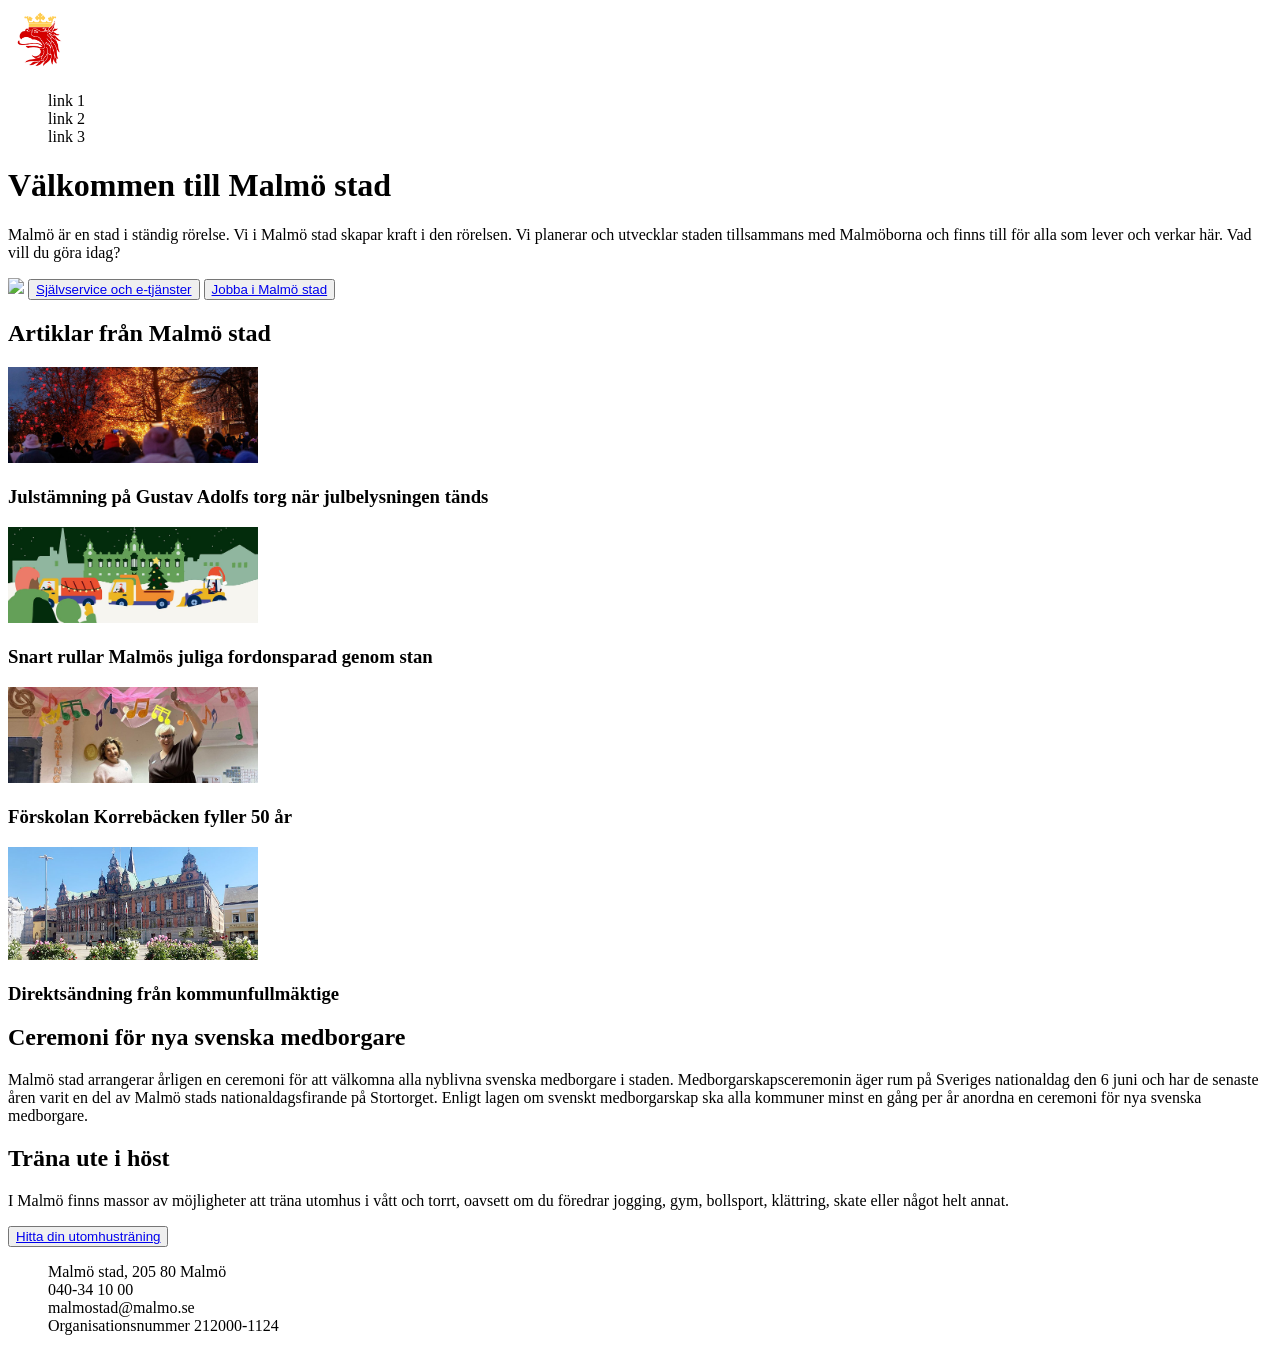
==== foundations/flex/landing-page/index.html @ e3801309 "Landing page All Content" ====
<!DOCTYPE html>
<html lang="en">
<head>
    <meta charset="UTF-8">
    <meta name="viewport" content="width=<device-width>, initial-scale=1.0">
    <title>Document</title>
    <link rel="preconnect" href="https://fonts.googleapis.com">
		<link rel="preconnect" href="https://fonts.gstatic.com" crossorigin>
		<link href="https://fonts.googleapis.com/css2?family=Roboto:ital,wght@0,100..900;1,100..900&display=swap" rel="stylesheet">
    <link rel="stylesheet" href="style.css">
</head>
<body>
    <div class="header">
      <img id="logo" src="images/malmo-logo.png" />
      <ul>
        <li>link 1</li>
        <li>link 2</li>
        <li>link 3</li>
      </ul>
    </div>

    <div class="content">

      <div class="section">
        <h1>Välkommen till Malmö stad</h1>
        <p>Malmö är en stad i ständig rörelse. 
          Vi i Malmö stad skapar kraft i den rörelsen. 
          Vi planerar och utvecklar staden 
          tillsammans med Malmöborna 
          och finns till för alla som lever och verkar här. 
          Vad vill du göra idag?</p>
        <img class="feelgood-image" src="images/Västra-hamnen-bron.jpg" />
        <button><a href="https://sjalvservice.malmo.se/">Självservice och e-tjänster</a></button>
        <button><a href="/Jobb.html">Jobba i Malmö stad</a></button>
      </div>

      <div class="section">
        <h2>Artiklar från Malmö stad</h2>
        <div class="article">
          <img class="article-image" src="images/julbelysning dragarbild.jpg" />
          <h3>Julstämning på Gustav Adolfs torg när julbelysningen tänds</h3>
        </div>
        <div class="article">
          <img class="article-image" src="images/fordonsparad.jpg" />
          <h3>Snart rullar Malmös juliga fordonsparad genom stan</h3>
        </div>
        <div class="article">
          <img class="article-image" src="images/korrebacken.jpg" />
          <h3>Förskolan Korrebäcken fyller 50 år</h3>
        </div>
        <div class="article">
          <img class="article-image" src="images/radhuset_sensommar.jpg" />
          <h3>Direktsändning från kommunfullmäktige</h3>
      </div>

      <div class="section">
        <h2>Ceremoni för nya svenska medborgare</h2>
        <p>Malmö stad arrangerar årligen en ceremoni för att välkomna alla nyblivna svenska medborgare i staden.
          Medborgarskapsceremonin äger rum på Sveriges nationaldag den 6 juni och har de senaste åren varit en del av Malmö stads nationaldagsfirande på Stortorget.
          Enligt lagen om svenskt medborgarskap ska alla kommuner minst en gång per år anordna en ceremoni för nya svenska medborgare.</p>
      </div>

      <div class="section">
        <h2>Träna ute i höst</h2>
        <p>I Malmö finns massor av möjligheter att träna utomhus i vått och torrt, oavsett om du föredrar jogging, gym, bollsport, klättring, skate eller något helt annat.</p>
        <button><a href="/Uppleva-och-gora/Idrott-och-traning/Trana-ute-i-Malmo.html">Hitta din utomhusträning</a></button>
      </div>

    </div>

    <div class="footer">
      <ul>
        <li>Malmö stad, 205 80 Malmö</li>
        <li>040-34 10 00</li>
        <li>malmostad@malmo.se</li>
        <li>Organisationsnummer 212000-1124</li>
      </ul>
    </div>
    
</body>
</html>
---- foundations/flex/landing-page/style.css ----
#logo {
    width:64px;
}

ul {
    list-style: none;
}

.feelgood-image {
    width: 400px;
}
.article-image {
    width: 250px;
}
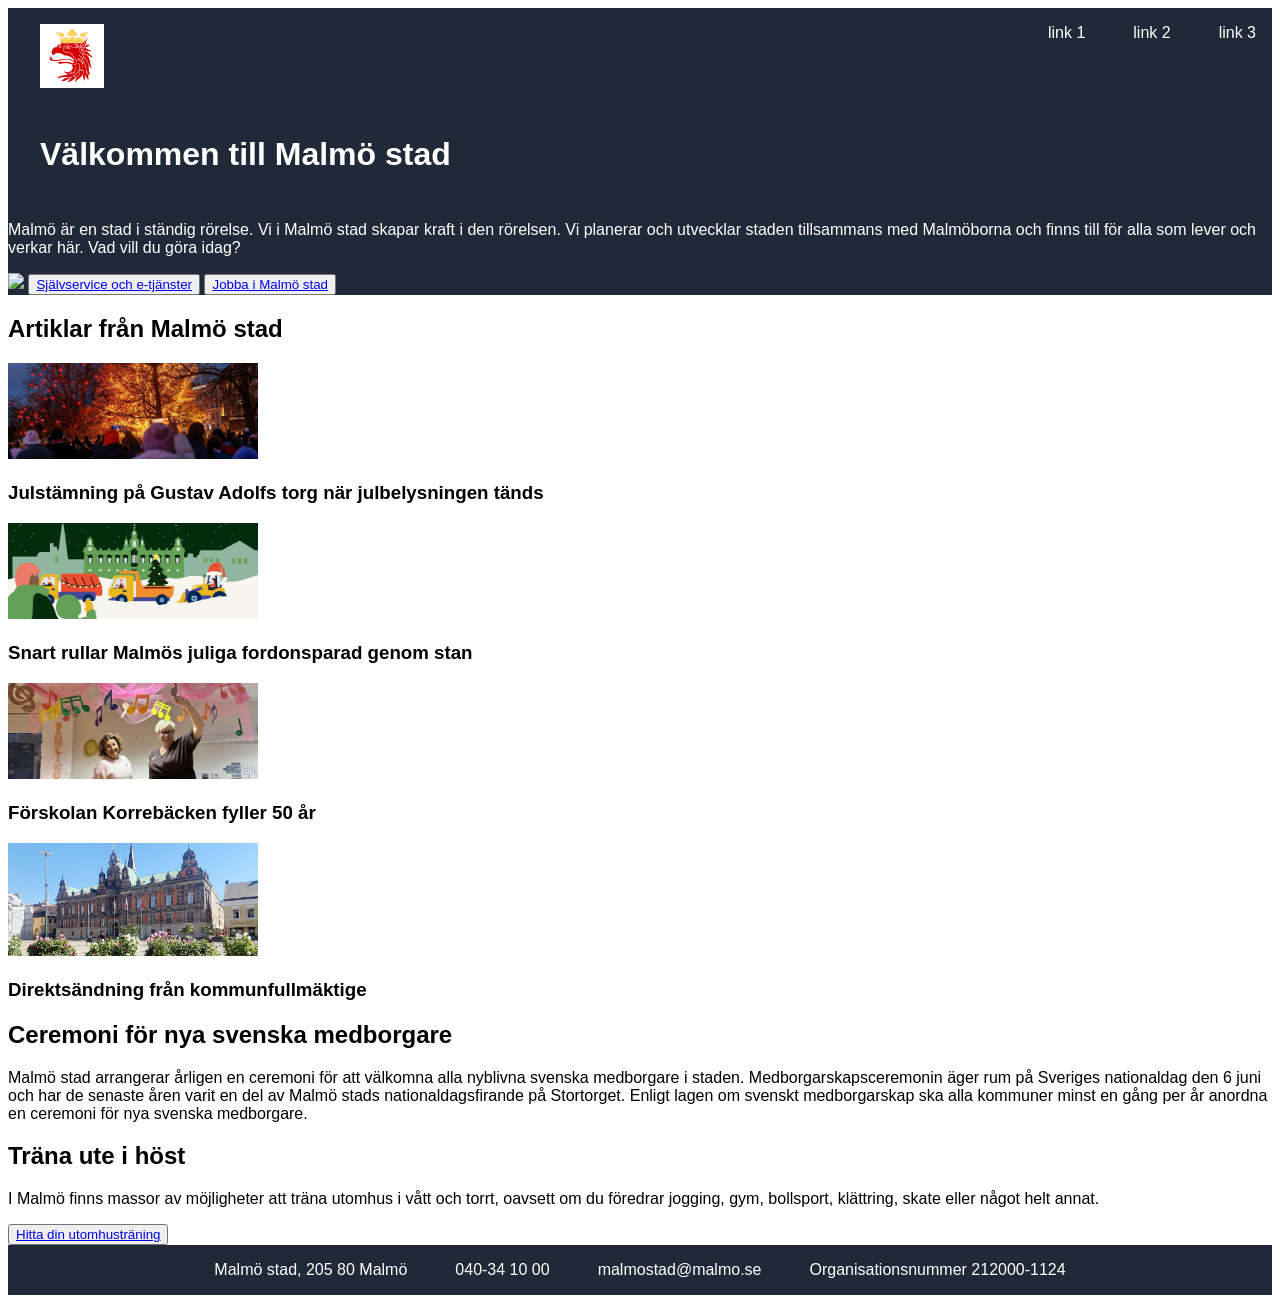
==== commit 77101715: "Header en footer" ====
--- a/foundations/flex/landing-page/index.html
+++ b/foundations/flex/landing-page/index.html
@@ -21,7 +21,7 @@
 
     <div class="content">
 
-      <div class="section">
+      <div class="section hero">
         <h1>Välkommen till Malmö stad</h1>
         <p>Malmö är en stad i ständig rörelse. 
           Vi i Malmö stad skapar kraft i den rörelsen. 
--- a/foundations/flex/landing-page/style.css
+++ b/foundations/flex/landing-page/style.css
@@ -1,10 +1,37 @@
+body {
+    font-family: "Roboto", sans-serif;
+}
+.header, .hero, .footer {
+    background-color: #1F2937;
+    color: white;
+}
+/* flex */
+.header {
+    display: flex;
+    justify-content: space-between;
+}
+ul {
+    list-style: none;
+    margin:0;
+    padding:1rem;
+    display:flex;
+    gap: 3rem;
+}
+.footer ul {
+    justify-content: center;
+}
+
 #logo {
     width:64px;
+    padding:1rem 2rem;
 }
 
-ul {
-    list-style: none;
+h1 {
+    margin: 0;
+    padding: 2rem;
 }
+
+
 
 .feelgood-image {
     width: 400px;
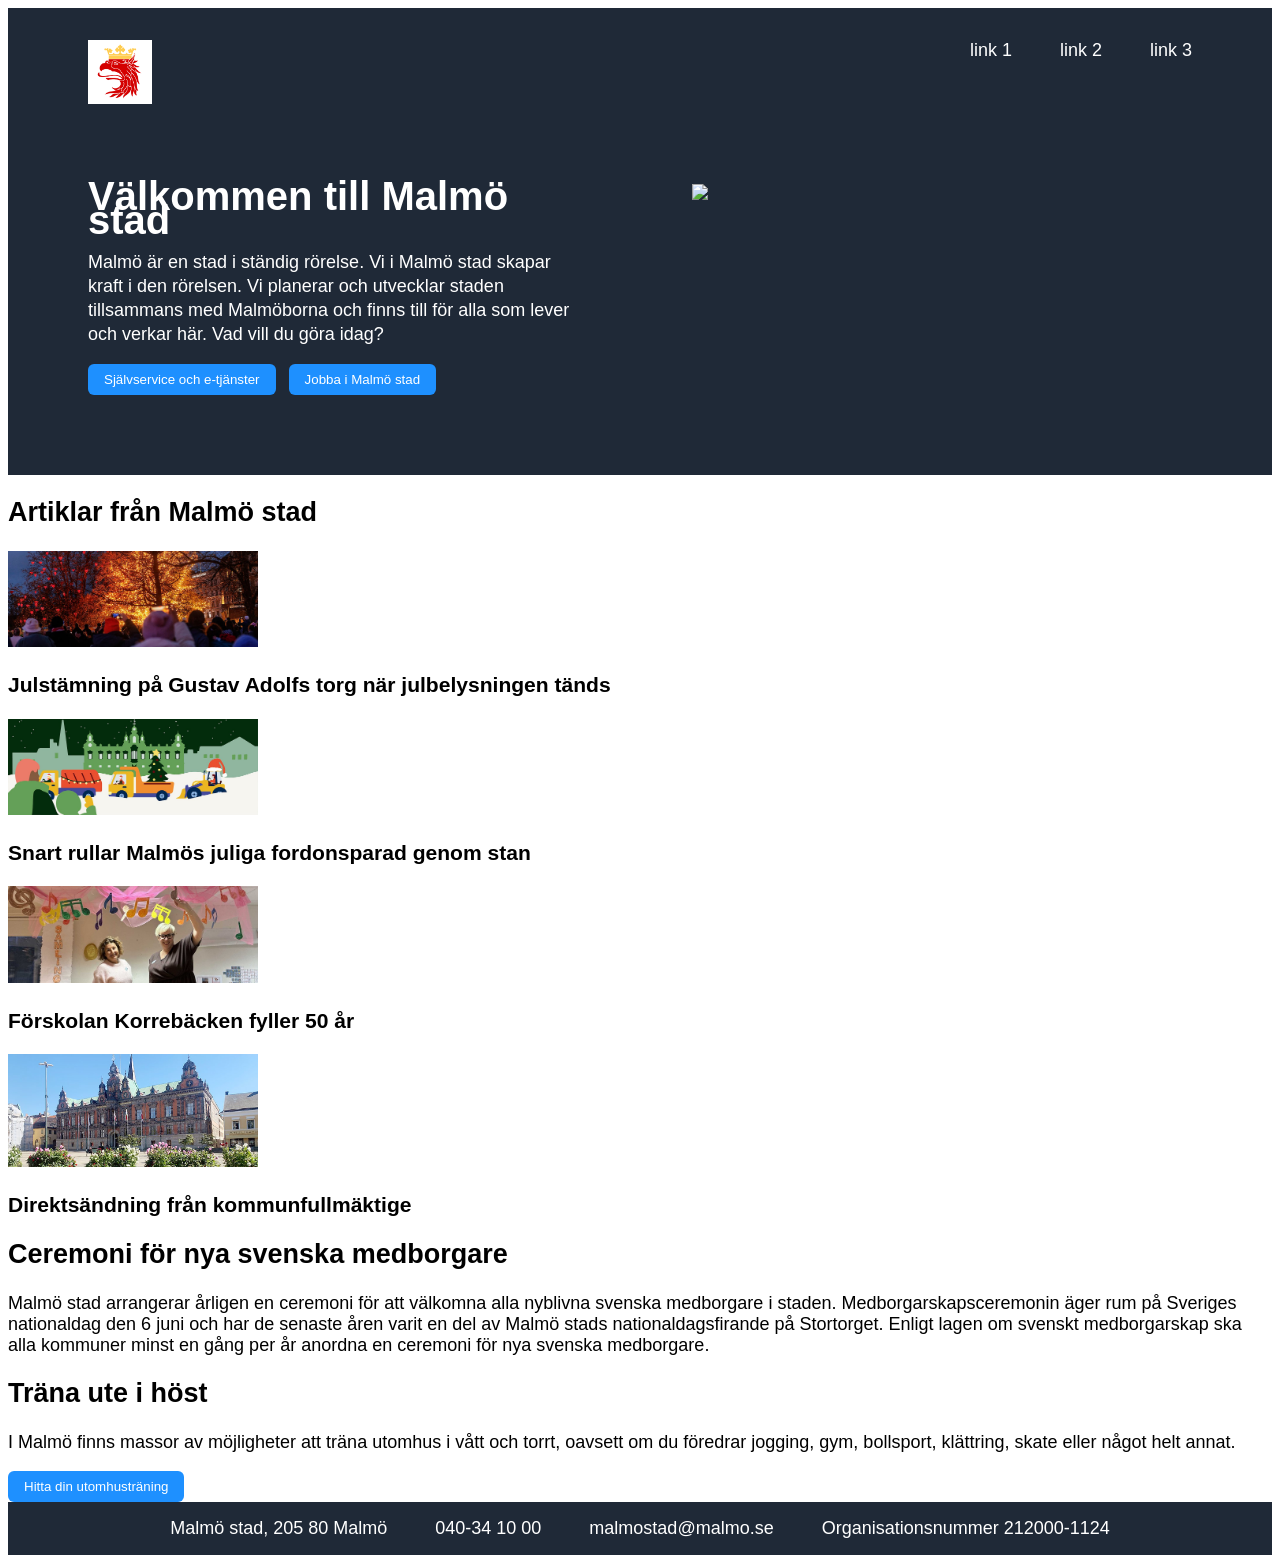
==== commit 81a2d4b2: "Hero" ====
--- a/foundations/flex/landing-page/index.html
+++ b/foundations/flex/landing-page/index.html
@@ -22,16 +22,19 @@
     <div class="content">
 
       <div class="section hero">
-        <h1>Välkommen till Malmö stad</h1>
-        <p>Malmö är en stad i ständig rörelse. 
-          Vi i Malmö stad skapar kraft i den rörelsen. 
-          Vi planerar och utvecklar staden 
-          tillsammans med Malmöborna 
-          och finns till för alla som lever och verkar här. 
-          Vad vill du göra idag?</p>
+        <div class="text">
+          <h1>Välkommen till Malmö stad</h1>
+          <p>Malmö är en stad i ständig rörelse. 
+            Vi i Malmö stad skapar kraft i den rörelsen. 
+            Vi planerar och utvecklar staden 
+            tillsammans med Malmöborna 
+            och finns till för alla som lever och verkar här. 
+            Vad vill du göra idag?</p>
+          <button><a href="https://sjalvservice.malmo.se/">Självservice och e-tjänster</a></button>
+          <button><a href="/Jobb.html">Jobba i Malmö stad</a></button>
+        </div>
+      
         <img class="feelgood-image" src="images/Västra-hamnen-bron.jpg" />
-        <button><a href="https://sjalvservice.malmo.se/">Självservice och e-tjänster</a></button>
-        <button><a href="/Jobb.html">Jobba i Malmö stad</a></button>
       </div>
 
       <div class="section">
--- a/foundations/flex/landing-page/style.css
+++ b/foundations/flex/landing-page/style.css
@@ -1,41 +1,75 @@
 body {
     font-family: "Roboto", sans-serif;
+    font-size: 18px;
 }
+
+/* colors */
+
 .header, .hero, .footer {
     background-color: #1F2937;
     color: white;
 }
+
 /* flex */
 .header {
     display: flex;
     justify-content: space-between;
+    padding: 2rem 5rem 0 5rem;
 }
 ul {
     list-style: none;
     margin:0;
-    padding:1rem;
     display:flex;
     gap: 3rem;
 }
+
 .footer ul {
     justify-content: center;
+    padding:1rem;
 }
 
-#logo {
-    width:64px;
-    padding:1rem 2rem;
+.hero {
+    padding: 5rem;
+    display: flex;
+    justify-content: space-between;
+    gap: 2rem;
+    line-height: 24px;
+}
+.text {
+    width: 500px;
 }
 
 h1 {
     margin: 0;
-    padding: 2rem;
+    font-size: 40px;
 }
 
 
+/* images */
+
+#logo {
+    width:64px;
+    /* padding:1rem 2rem; */
+}
 
 .feelgood-image {
-    width: 400px;
+    width: 500px;
 }
 .article-image {
     width: 250px;
+}
+
+/* buttons */
+
+button {
+    background-color: dodgerblue;
+    padding: .5rem 1rem;
+    border-radius: 6px;
+    border: none;
+    margin-right: .5rem;
+}
+
+button a {
+    color: white;
+    text-decoration: none;
 }
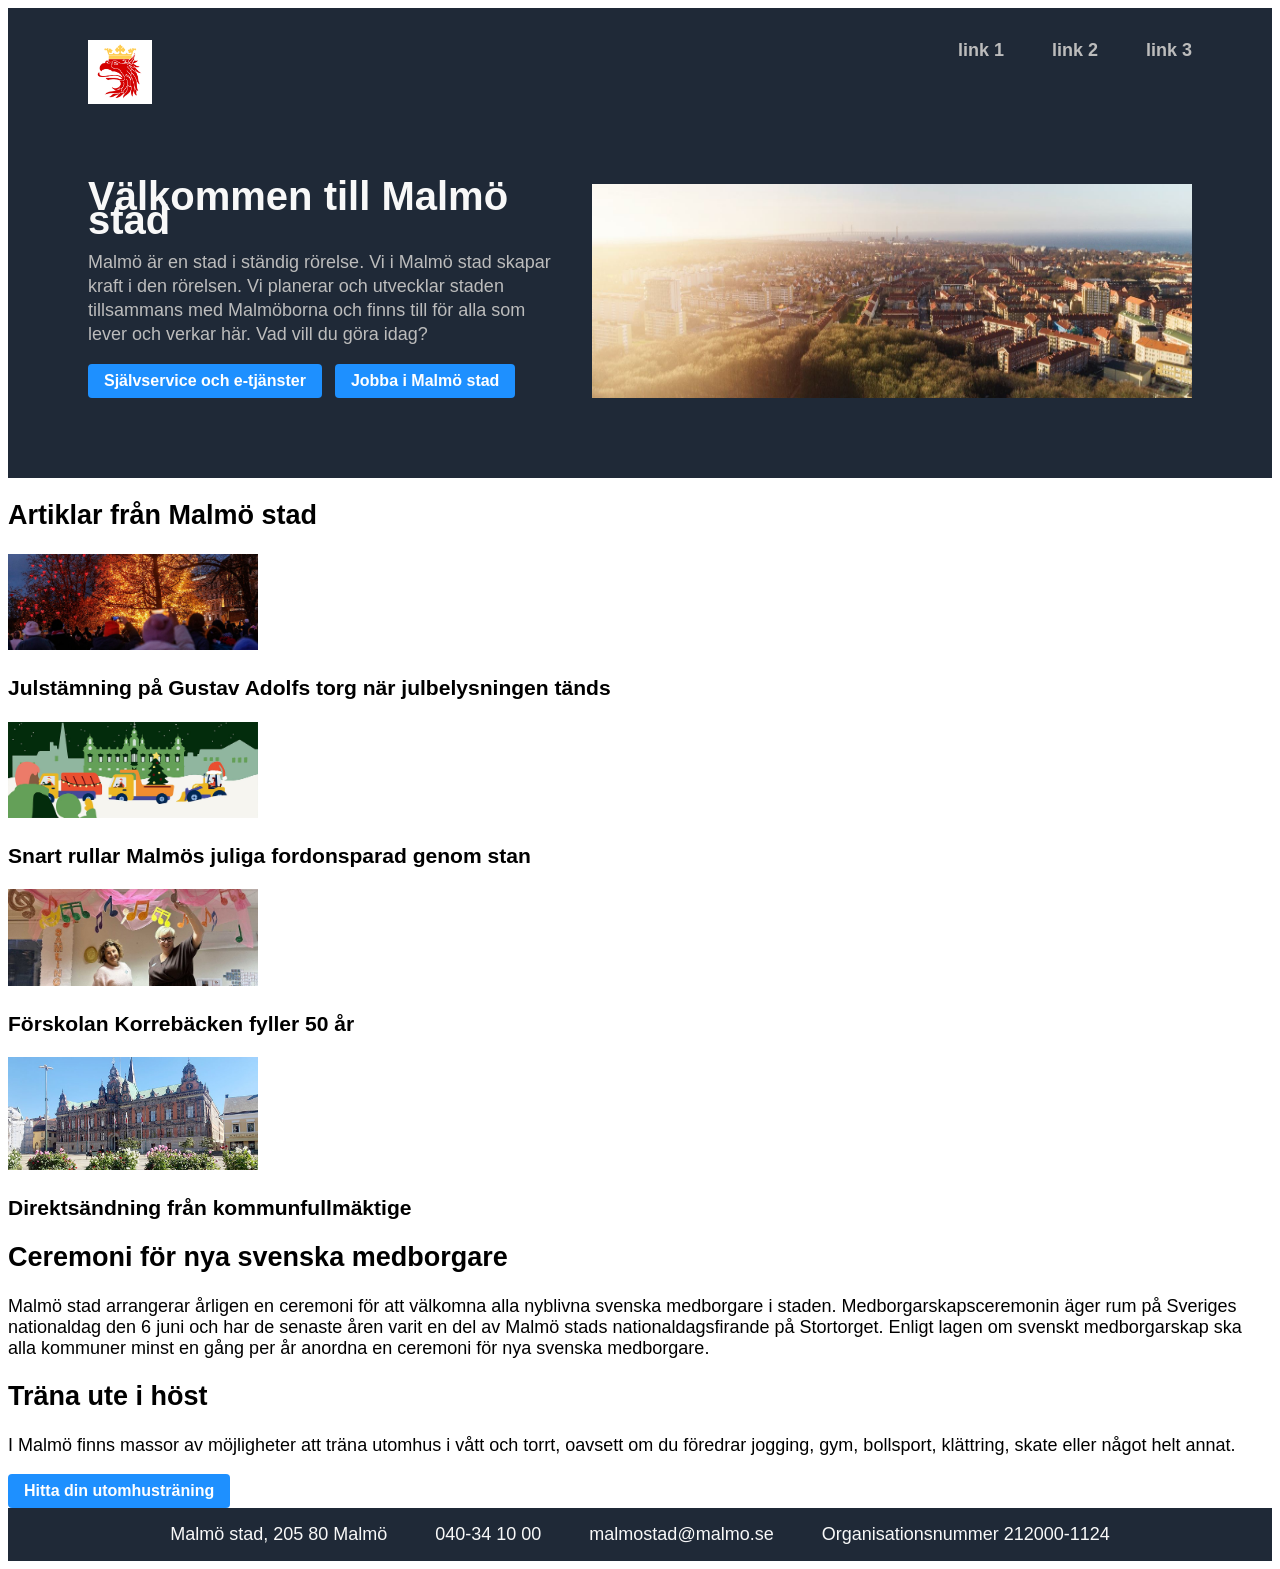
==== commit 07833b8e: "Hero nw img" ====
--- a/foundations/flex/landing-page/index.html
+++ b/foundations/flex/landing-page/index.html
@@ -34,7 +34,7 @@
           <button><a href="/Jobb.html">Jobba i Malmö stad</a></button>
         </div>
       
-        <img class="feelgood-image" src="images/Västra-hamnen-bron.jpg" />
+        <img class="feelgood-image" src="images/HeroTest.jpeg" />
       </div>
 
       <div class="section">
--- a/foundations/flex/landing-page/style.css
+++ b/foundations/flex/landing-page/style.css
@@ -7,10 +7,15 @@
 
 .header, .hero, .footer {
     background-color: #1F2937;
-    color: white;
+    color: #f8f8f8;
+}
+.header li {
+    color: #BCBCBC;
+    font-weight: bold;
 }
 
 /* flex */
+
 .header {
     display: flex;
     justify-content: space-between;
@@ -22,12 +27,10 @@
     display:flex;
     gap: 3rem;
 }
-
 .footer ul {
     justify-content: center;
     padding:1rem;
 }
-
 .hero {
     padding: 5rem;
     display: flex;
@@ -35,6 +38,9 @@
     gap: 2rem;
     line-height: 24px;
 }
+
+/*  */
+
 .text {
     width: 500px;
 }
@@ -42,6 +48,9 @@
 h1 {
     margin: 0;
     font-size: 40px;
+}
+.text p {
+    color:#BCBCBC;
 }
 
 
@@ -53,7 +62,7 @@
 }
 
 .feelgood-image {
-    width: 500px;
+    width: 600px;
 }
 .article-image {
     width: 250px;
@@ -64,7 +73,7 @@
 button {
     background-color: dodgerblue;
     padding: .5rem 1rem;
-    border-radius: 6px;
+    border-radius: 4px;
     border: none;
     margin-right: .5rem;
 }
@@ -72,4 +81,6 @@
 button a {
     color: white;
     text-decoration: none;
+    font-size: 16px;
+    font-weight: bold;
 }
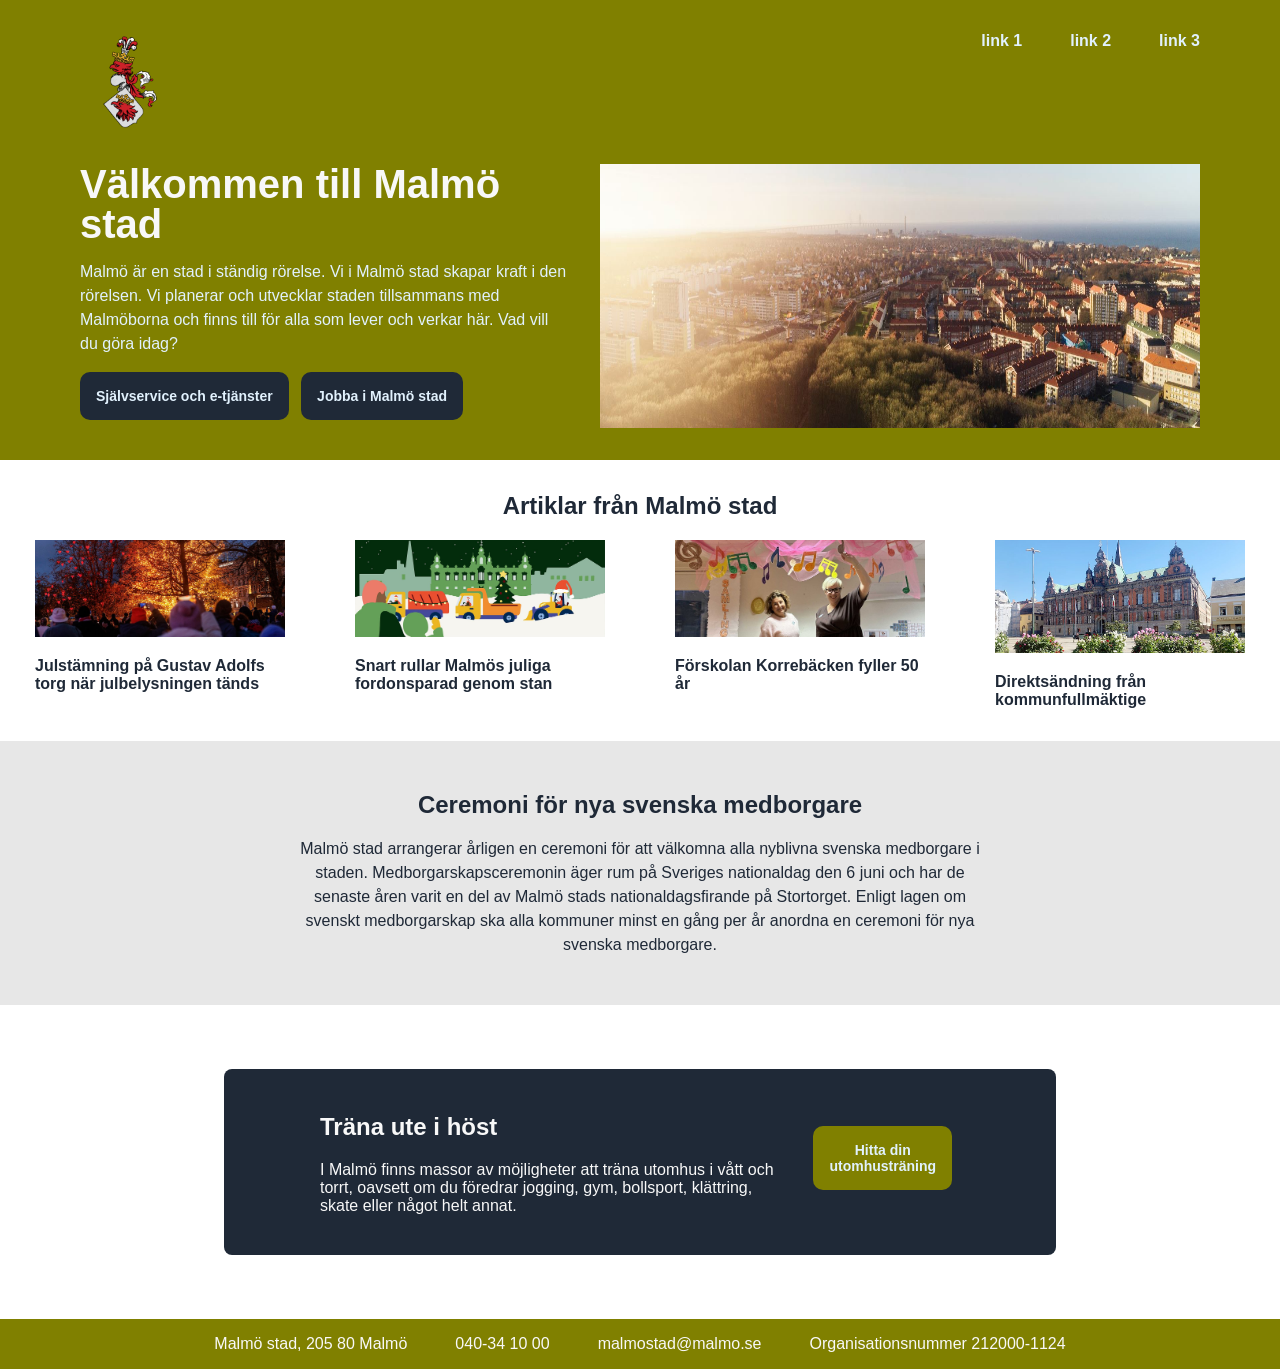
==== commit fd042e0d: "landing page look & feel" ====
--- a/foundations/flex/landing-page/index.html
+++ b/foundations/flex/landing-page/index.html
@@ -11,7 +11,8 @@
 </head>
 <body>
     <div class="header">
-      <img id="logo" src="images/malmo-logo.png" />
+      <!-- <img id="logo" src="images/malmo-logo.png" /> -->
+      <img id="logo" src="images/malmo-sweden-logo-png-transparent.png" />
       <ul>
         <li>link 1</li>
         <li>link 2</li>
@@ -37,8 +38,8 @@
         <img class="feelgood-image" src="images/HeroTest.jpeg" />
       </div>
 
-      <div class="section">
-        <h2>Artiklar från Malmö stad</h2>
+      <h2 id="article-title">Artiklar från Malmö stad</h2>
+      <div class="section artiklar">
         <div class="article">
           <img class="article-image" src="images/julbelysning dragarbild.jpg" />
           <h3>Julstämning på Gustav Adolfs torg när julbelysningen tänds</h3>
@@ -54,18 +55,22 @@
         <div class="article">
           <img class="article-image" src="images/radhuset_sensommar.jpg" />
           <h3>Direktsändning från kommunfullmäktige</h3>
+        </div>
+        
       </div>
 
-      <div class="section">
+      <div class="section inspiring">
         <h2>Ceremoni för nya svenska medborgare</h2>
         <p>Malmö stad arrangerar årligen en ceremoni för att välkomna alla nyblivna svenska medborgare i staden.
           Medborgarskapsceremonin äger rum på Sveriges nationaldag den 6 juni och har de senaste åren varit en del av Malmö stads nationaldagsfirande på Stortorget.
           Enligt lagen om svenskt medborgarskap ska alla kommuner minst en gång per år anordna en ceremoni för nya svenska medborgare.</p>
       </div>
 
-      <div class="section">
-        <h2>Träna ute i höst</h2>
-        <p>I Malmö finns massor av möjligheter att träna utomhus i vått och torrt, oavsett om du föredrar jogging, gym, bollsport, klättring, skate eller något helt annat.</p>
+      <div class="section action">
+        <div class="side-text">
+          <h2>Träna ute i höst</h2>
+          <p>I Malmö finns massor av möjligheter att träna utomhus i vått och torrt, oavsett om du föredrar jogging, gym, bollsport, klättring, skate eller något helt annat.</p>
+        </div>
         <button><a href="/Uppleva-och-gora/Idrott-och-traning/Trana-ute-i-Malmo.html">Hitta din utomhusträning</a></button>
       </div>
 
--- a/foundations/flex/landing-page/style.css
+++ b/foundations/flex/landing-page/style.css
@@ -1,17 +1,43 @@
 body {
     font-family: "Roboto", sans-serif;
-    font-size: 18px;
+    font-size: 16px;
+    margin:0;
 }
 
 /* colors */
 
 .header, .hero, .footer {
-    background-color: #1F2937;
+    background-color: #808000;
     color: #f8f8f8;
 }
 .header li {
-    color: #BCBCBC;
+    color: #e1f1fd;
     font-weight: bold;
+}
+h2, h3, p {
+   color: #1F2937;
+}
+.text p {
+    color:#e1f1fd;
+}
+.inspiring {
+    background-color: #e7e7e7;
+    padding: 2rem 18rem;
+    line-height: 24px;
+    text-align: center;
+}
+.action {
+    background-color: #1F2937;
+    color: #f8f8f8;
+
+}
+.action h2, .action p {
+    color: #f8f8f8;
+}
+.action button {
+    /* border zie ik niet! */
+    border: 1px #f8f8f8; 
+    background-color: #808000;
 }
 
 /* flex */
@@ -32,32 +58,62 @@
     padding:1rem;
 }
 .hero {
-    padding: 5rem;
+    padding: 2rem 5rem;
     display: flex;
     justify-content: space-between;
     gap: 2rem;
     line-height: 24px;
 }
+.artiklar {
+    display:flex;
+    justify-content:space-around;
+}
+.action {
+    display: flex;
+    align-items: center;
+    gap: 2rem;
+}
 
-/*  */
+/* sizes and space */
 
 .text {
     width: 500px;
 }
-
 h1 {
     margin: 0;
     font-size: 40px;
+    line-height:40px;
 }
-.text p {
-    color:#BCBCBC;
+h2 {
+    text-align: center;
 }
-
+h3 {
+    font-size: 16px;
+}
+.artiklar {
+    margin-bottom: 1rem;
+}
+#article-title {
+    margin-top: 2rem;
+}
+.article, .article img {
+    width: 250px;
+}
+.action {
+    border-radius: 8px;
+    width: 50%;
+    margin: 4rem auto;
+    padding: 1.5rem 6rem;
+    /* text-align: center; */
+}
+.action h2 {
+    text-align: left;
+}
 
 /* images */
 
 #logo {
-    width:64px;
+    width:100px;
     /* padding:1rem 2rem; */
 }
 
@@ -71,16 +127,16 @@
 /* buttons */
 
 button {
-    background-color: dodgerblue;
-    padding: .5rem 1rem;
-    border-radius: 4px;
+    background-color: #1F2937;
+    padding: 1rem;
+    border-radius: 10px;
     border: none;
-    margin-right: .5rem;
+    margin: 0 .5rem .5rem 0;
 }
 
 button a {
-    color: white;
+    color: #e1f1fd;
     text-decoration: none;
-    font-size: 16px;
+    font-size: 14px;
     font-weight: bold;
 }
